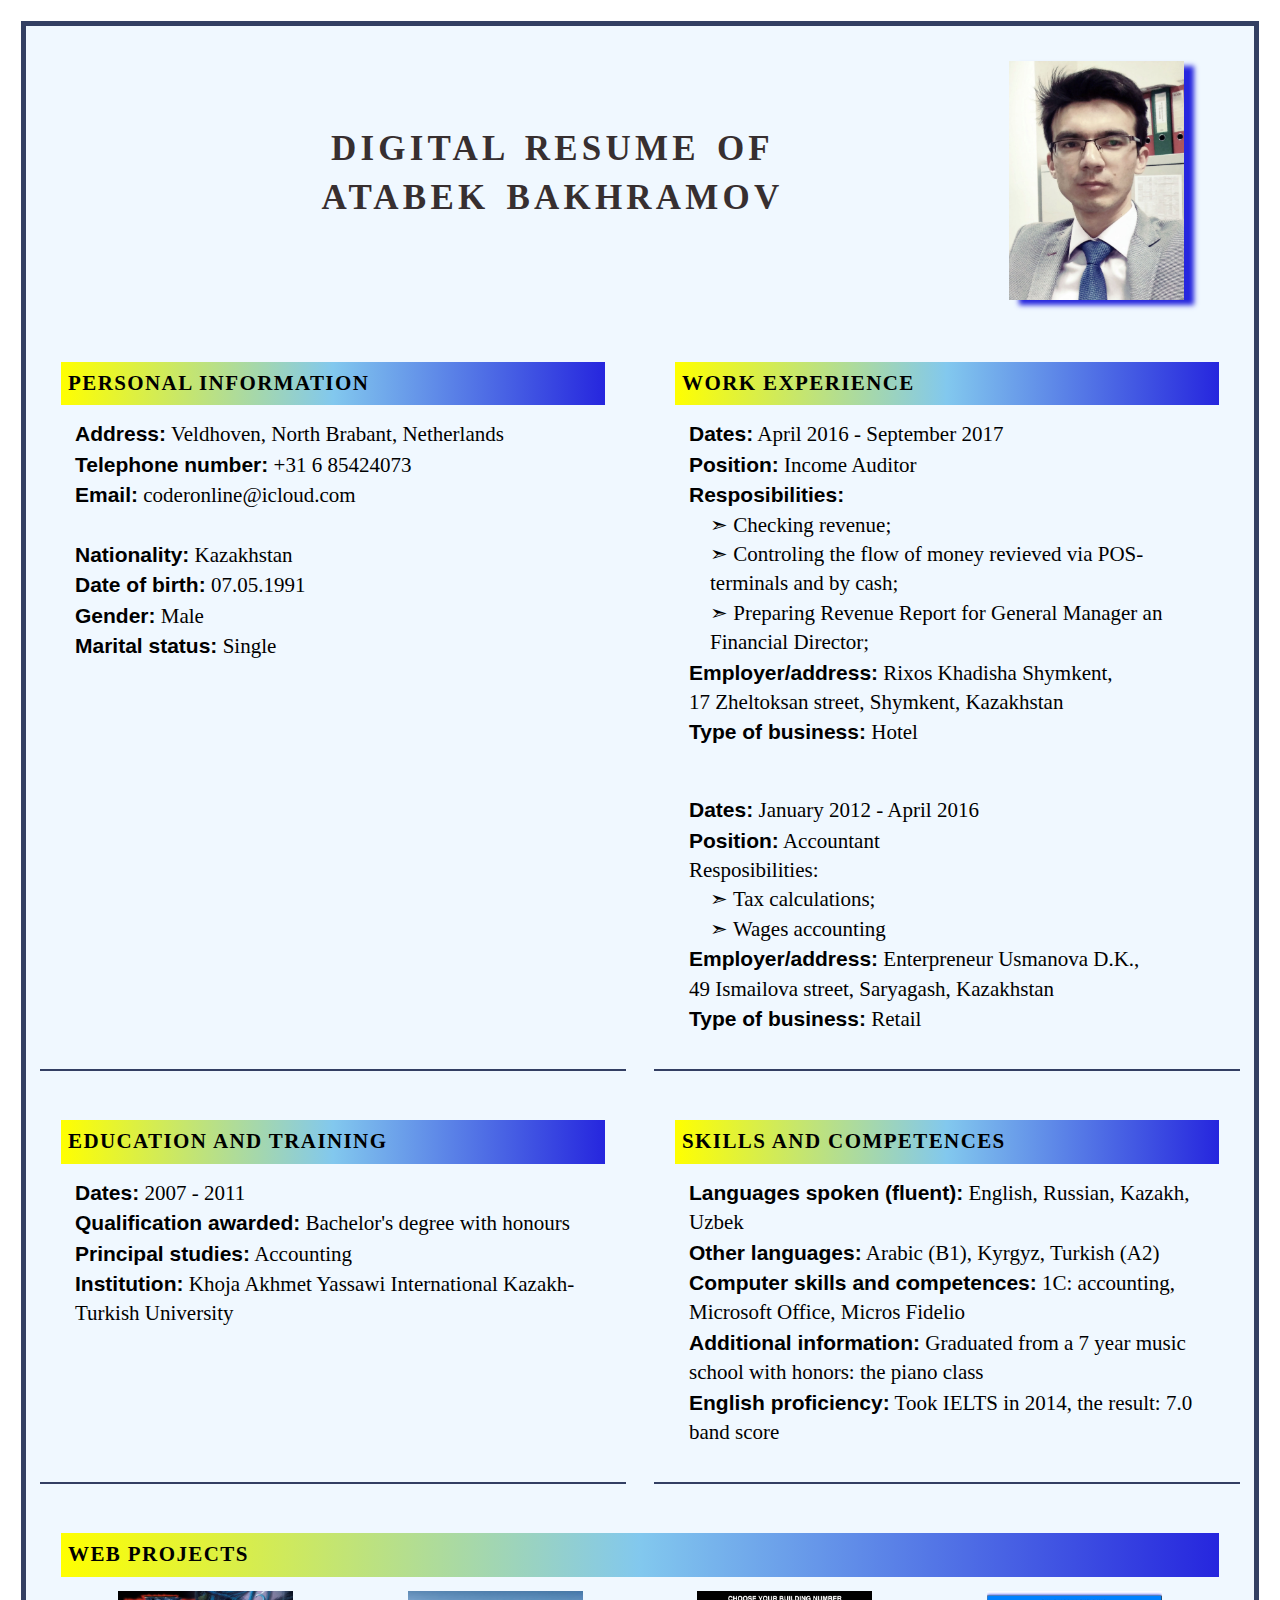
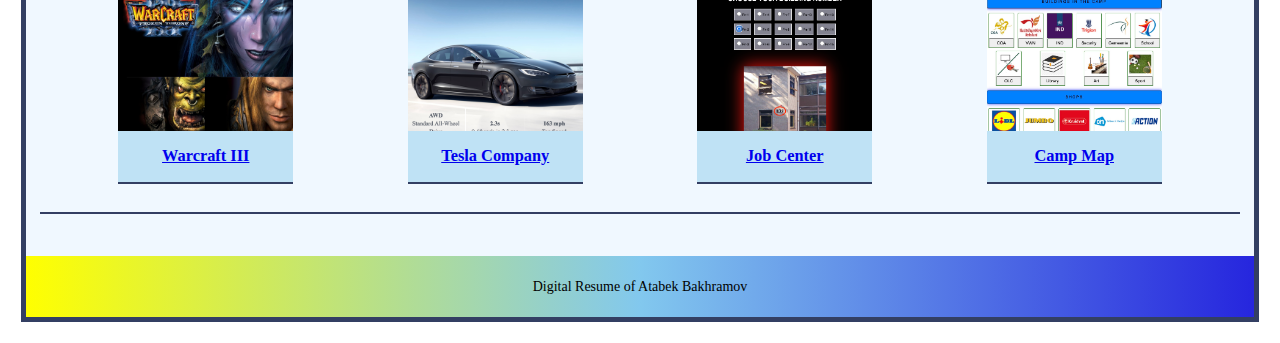
==== week1/digital-resume/index.html @ fd14e197 "renamed the names of folders and files following the naming conventions" ====
<!DOCTYPE html>
<html lang="en">
<head>
    <meta charset="UTF-8">
    <meta name="viewport" content="width=device-width, initial-scale=1.0">
    <link rel="stylesheet" href="./style.css">
    <title>Digital Resume</title>
</head>
<body>
    <!--The whole page is wrapped in a container-->
    <div class="main-container">

        <!--Header starts: includes a title and a picture-->
        <header>
            <div class="main-pic-container">
                <img src="./assets/profile_picture.png">
            </div>
            <h1>Digital Resume of<br>Atabek Bakhramov</h1>
        </header>
        <!--Header ends-->

        <!--Personal Info article starts-->
        <article class="personal-info">
            <h2 class="section-headers">Personal Information</h2>
            <ul class="article-list">
                <li><span class="value-details">Address:</span> Veldhoven, North Brabant, Netherlands</li>
                <li><span class="value-details">Telephone number:</span> +31 6 85424073</li>
                <li><span class="value-details">Email:</span> coderonline@icloud.com</li>
                <br>
                <li><span class="value-details">Nationality:</span> Kazakhstan</li>
                <li><span class="value-details">Date of birth:</span> 07.05.1991</li>
                <li><span class="value-details">Gender:</span> Male</li>
                <li><span class="value-details">Marital status:</span> Single</li>
            </ul>
        </article>
        <!--Personal Info article ends-->

        <!--Work Experience article starts-->
        <article class="work-experience">
            <h2 class="section-headers">Work Experience</h2>
            <!--The first part of Work Experience starts-->
            <ul class="article-list">
                <li><span class="value-details">Dates:</span> April 2016 - September 2017</li>
                <li><span class="value-details">Position:</span> Income Auditor</li>
                <!--A list item of "Responsibilities" includes sub-unordered list of items-->
                <li><span class="value-details">Resposibilities:</span>
                    <ul>
                        <li class="resposibilities">Checking revenue;</li>
                        <li class="resposibilities">Controling the flow of money revieved via POS-terminals and by cash;</li>
                        <li class="resposibilities">Preparing Revenue Report for General Manager an Financial Director;</li>
                    </ul>
                </li>
                <!--Sub-unordered list ends-->
                <li><span class="value-details">Employer/address:</span> Rixos Khadisha Shymkent, <span class="keep-together">17 Zheltoksan</span> street, Shymkent, Kazakhstan</li>
                <li><span class="value-details">Type of business:</span> Hotel</li>
            </ul>
            <!--The first part of Work Experience ends-->
            <br>
            <!--The second part of Work Experience starts-->
            <ul class="article-list">
                <li><span class="value-details">Dates:</span> January 2012 - April 2016</li>
                <li><span class="value-details">Position:</span> Accountant</li>
                <!--A list item of "Responsibilities" includes sub-unordered list of items-->
                <li class="value-details">Resposibilities: 
                    <ul>
                        <li class="resposibilities">Tax calculations;</li>
                        <li class="resposibilities">Wages accounting</li>
                    </ul>
                </span></li>
                <!--Sub-unordered list ends-->
                <li><span class="value-details">Employer/address:</span> Enterpreneur Usmanova D.K., <span class="keep-together">49 Ismailova</span> street, Saryagash, Kazakhstan</li>
                <li><span class="value-details">Type of business:</span> Retail</li>
            </ul>
            <!--The second part of Work Experience ends-->
        </article>
        <!--Work Experience article ends-->

        <!--Web projects article starts: contains one header and four div boxes. 
        Each of it includes a picture and a name linked to the website of the project-->
        <article class="web-projects">
            <h2 class="section-headers">Web Projects</h2>
            <div class="projects-container">
                <div class="project-box">
                    <div class="project-pic-container">
                        <img src="./assets/warcrarft.jpg">
                    </div>
                    <a href="https://codepen.io/camelCaseCoder/full/Poqjrjg" target="_blank"><h3 class="project-heading">Warcraft III</h3></a>
                </div>
                <div class="project-box">
                    <div class="project-pic-container">
                        <img src="./assets/tesla.png">
                    </div>
                    <a href="https://codepen.io/camelCaseCoder/full/eYJJqOp" target="_blank"><h3 class="project-heading">Tesla Company</h3></a>
                </div>
               <div class="project-box">
                    <div class="project-pic-container">
                        <img src="./assets/job_center.png">
                    </div>
                    <a href="https://codepen.io/code_tester/full/dyMXrqJ" target="_blank"><h3 class="project-heading">Job Center</h3></a>
                </div>
                <div class="project-box">
                    <div class="project-pic-container">
                        <img src="./assets/camp_map.jpg">
                    </div>
                    <a href="https://codepen.io/code_tester/full/wvGRxQR" target="_blank"><h3 class="project-heading">Camp Map</h3></a>
                </div>
            </div>
        </article>
        <!--Web projects article ends-->

        <!--Education article starts-->
        <article class="education">
            <h2 class="section-headers">Education and Training</h2>
            <ul class="article-list">
                <li><span class="value-details">Dates:</span> 2007 - 2011</li>
                <li><span class="value-details">Qualification awarded:</span> Bachelor's degree with honours</li>
                <li><span class="value-details">Principal studies:</span> Accounting</li>
                <li><span class="value-details">Institution:</span> Khoja Akhmet Yassawi International Kazakh-Turkish University</li>
            </ul>
        </article>
        <!--Education article ends-->

        <!--Skills article starts-->
        <article class="skills">
            <h2 class="section-headers">Skills and Competences</h2>
            <ul class="article-list">
                <li><span class="value-details">Languages spoken (fluent):</span> English, Russian, Kazakh, Uzbek</li>
                <li><span class="value-details">Other languages:</span> Arabic (B1), Kyrgyz, Turkish (A2)</li>
                <li><span class="value-details">Computer skills and competences:</span> <span class="keep-together">1C: accounting,</span> Microsoft Office, Micros Fidelio</li>
                <li><span class="value-details">Additional information:</span> Graduated from a 7 year music school with honors: the piano class</li>
                <li><span class="value-details">English proficiency:</span> Took IELTS in 2014, the result: 7.0 band score</li>
            </ul>
        </article>
        <!--Skills article ends-->

        <!--The footer starts-->
        <footer>
            <!--It is required to use a "p" tag among "ul, h1, h2, img" tags in the homework. I didn't know where I would use my p tag in the resume. So I am using it here :D-->
            <p>Digital Resume of Atabek Bakhramov</p>
        </footer>
        <!--The footer ends-->

    </div>
    <!--The container ends: Hooray!-->
</body>
</html>
---- week1/digital-resume/style.css ----
/* General rules for the web-page start */ 

* {
    margin: 0;
    padding: 0;
    box-sizing: border-box;
    line-height: 1.4; /* https://developer.mozilla.org/en-US/docs/Web/CSS/line-height shows 1.15 unit as "normal". Traversy Media in his videos uses 1.6. I prefer 1.4. */
}

:root {
    --border: rgb(51, 63, 99);
    --bg-color: linear-gradient(to right, rgb(255, 255, 0), rgb(130, 200, 238), rgb(38, 38, 222));
}

body {
    font-family: 'Times New Roman', Times, serif;
}

img {
    max-width: 100%;
}

/* General rules for the web-page end */ 

/* The layout of the web-page start */

.main-container {
    display: grid;
    margin: 1.5rem;
    background-color: rgb(240, 248, 255);
    border: 5px solid var(--border);
    grid-template-columns: repeat(5, 1fr);
    grid-template-areas: 
        "header header header header header"
        "personal-info personal-info work-experience work-experience web-projects"
        "education education skills skills ."
        "footer footer footer footer footer";
}

header {
    grid-area: header;
    min-height: 21.5rem;
}

.personal-info {
    grid-area: personal-info;
}

.work-experience {
    grid-area: work-experience;
}

.education {
    grid-area: education;
}

.web-projects {
    grid-area: web-projects;
}

.skills {
    grid-area: skills;
}

footer {
    grid-area: footer;
}

/* The layout of the web-page end */

/* Header's elements start */

.main-pic-container {
    float: right;
    width: 12.5rem;
    position: relative;
    top: 2.5rem;
    right: 5rem;
}

.main-pic-container img {
    box-shadow: 10px 5px 5px rgb(38, 38, 222);
}

header h1 {
    font-size: 2.5rem;
    position: relative;
    top: 7rem;
    text-align: center;
    text-transform: uppercase;
    letter-spacing: 0.3rem;
    word-spacing: 0.3rem;
    color: rgb(55, 47, 48);
    /* -webkit-text-stroke: 0.1rem rgb(194, 233, 51); */
}

/* Header's elements end */

/* Article's rules start */

article {
    margin: 1rem;
    padding: 1.5rem;
    border-bottom: 0.2rem solid var(--border);
}

article .section-headers {
    padding: 0.5rem;
    background-image: var(--bg-color);
    letter-spacing: 0.1rem;
    text-transform: uppercase;
}

ul.article-list {
    list-style: none;
    list-style-position: inside;
    padding: 1rem;
    font-size: 1.5rem;
}

span.value-details {
    font-weight: bold;
    font-family: 'Lucida Sans', Arial, sans-serif;
}

li.resposibilities {
    list-style: none;
    padding-left: 1.5rem;
}

li.resposibilities::before { 
    content: "➣ "; 
}

span.keep-together {
    white-space: nowrap;
}

/* Article's rules end */

/* Rules for the Web projects section start */

.projects-container {
    display: flex;
    flex-direction: column;
    align-items: center;
    margin-top: 0.5rem;
}

.project-box {
    margin: 0.5rem;
    width: 12.5rem;
    background-color: rgb(191, 226, 245);
    border-bottom: 2px solid var(--border);
}

.project-pic-container {
    height: 10rem;
    overflow: hidden;
}

h3.project-heading {
    padding: 1rem;
    text-align: center;
}

.project-box a:hover {
    color: red;
}

/* Rules for the Web projects section end */

/* Selectors for the Footer start */

footer {
    margin-top: 2rem;
    background-image: var(--bg-color);

}

footer p {
    font-size: 1rem;
    padding: 1.5rem;
    text-align: center;
}

/* Selectors for the Footer end */

/* All Media Queries */

@media only screen and (max-width: 1420px) {
    html {
        font-size: 14px;
    }

    .main-container {
        grid-template-columns: repeat(2, 1fr);
        grid-template-areas: 
            "header header"
            "personal-info work-experience"
            "education skills"
            "web-projects web-projects"
            "footer footer";
    }

    .projects-container {
        flex-direction: row;
        align-items: initial;
        justify-content: space-around;
    }
}

@media only screen and (max-width: 990px) {
    html {
        font-size: 10px;
    }

    .main-container {
        grid-template-columns: repeat(1, 1fr);
        grid-template-areas: 
            "header"
            "personal-info"
            "work-experience"
            "education"
            "skills"
            "web-projects"
            "footer";
    }

    .projects-container {
        flex-wrap: wrap;
    }
}

@media only screen and (max-width: 600px) {
    header {
        min-height: 13rem;
    }

    .main-pic-container {
        width: 10rem;
        top: 1.5rem;
        right: 2.5rem;
        margin-left: 1.5rem;
    }

    header h1 {
        font-size: 2rem;
        top: 4.5rem;
        letter-spacing: initial;
        word-spacing: initial;
    }
}

@media only screen and (max-width: 420px) {
    .main-pic-container {
        top: 1rem;
        right: 1rem;
    }

    header h1 {
        margin: 0.8rem;
        font-size: 1.5rem;
    }

    .main-pic-container img {
        box-shadow: initial;
    }
}

/* Finished! Hooray! :) */
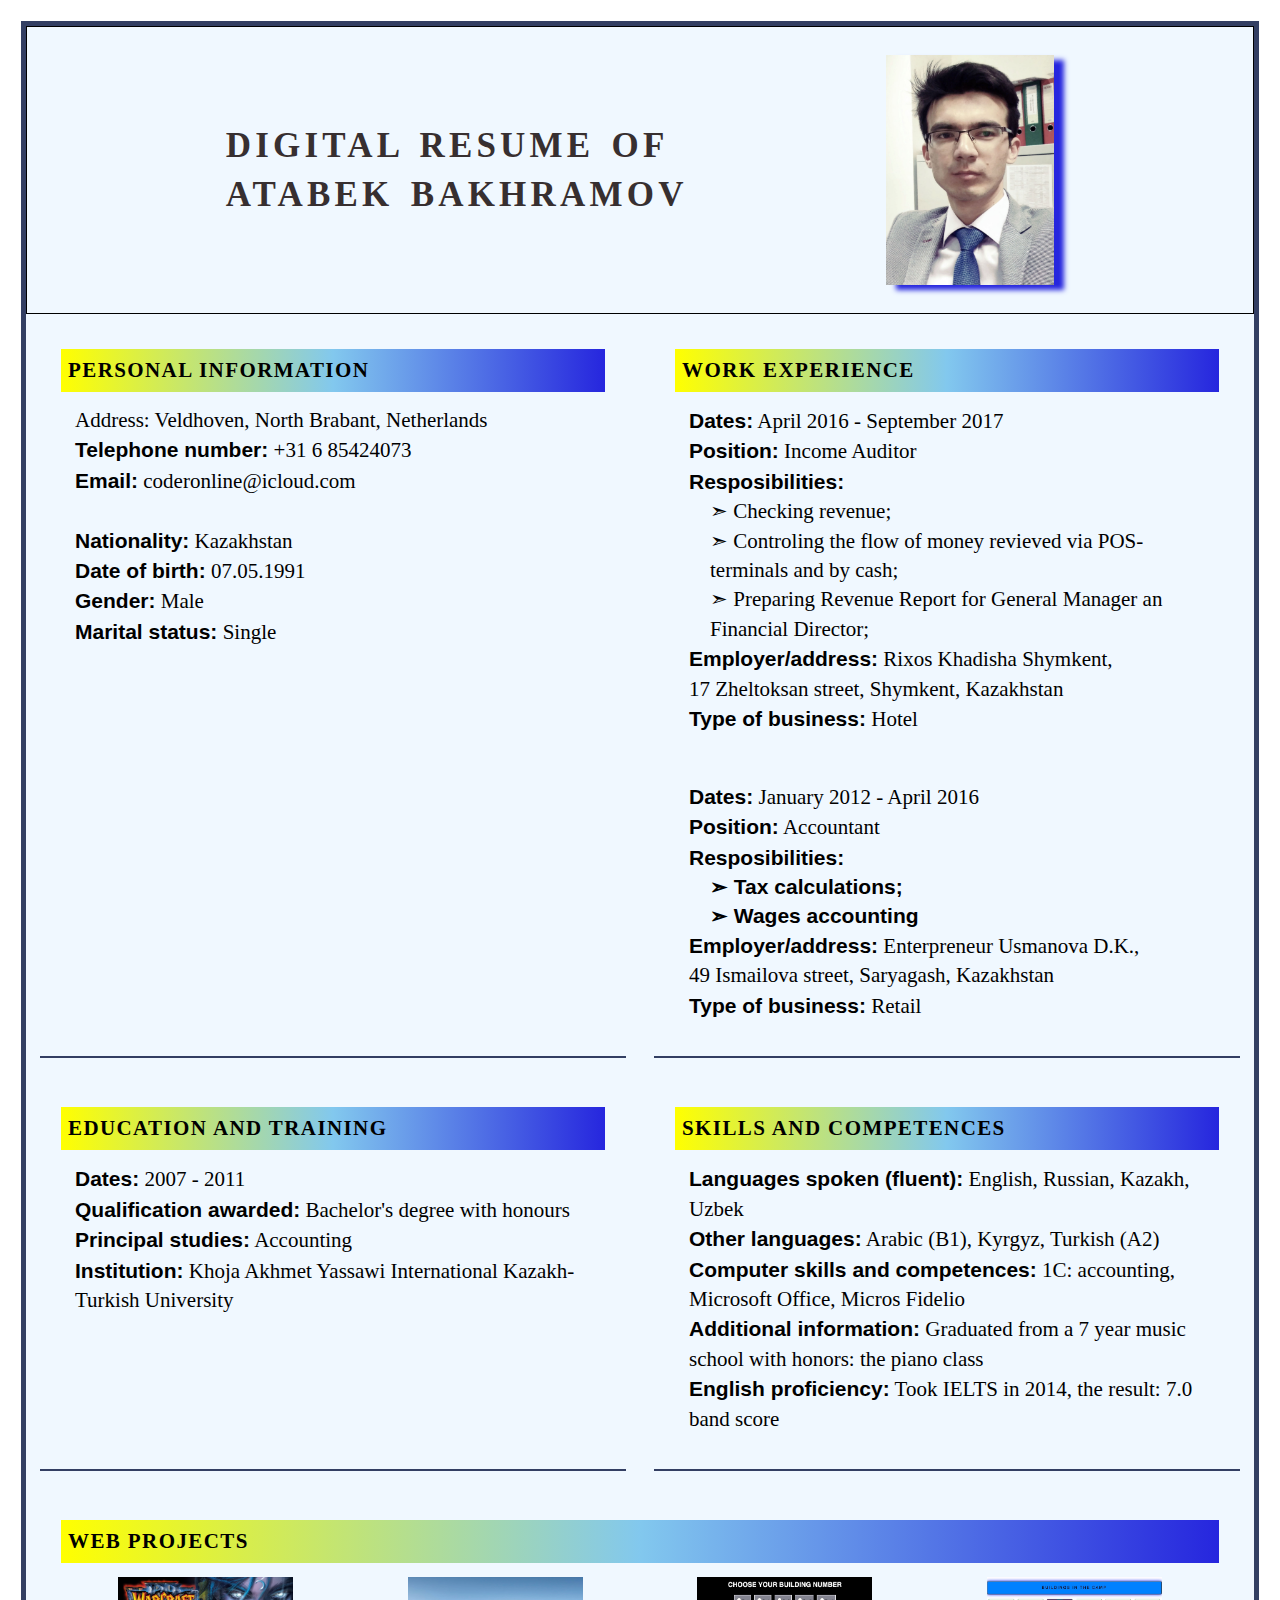
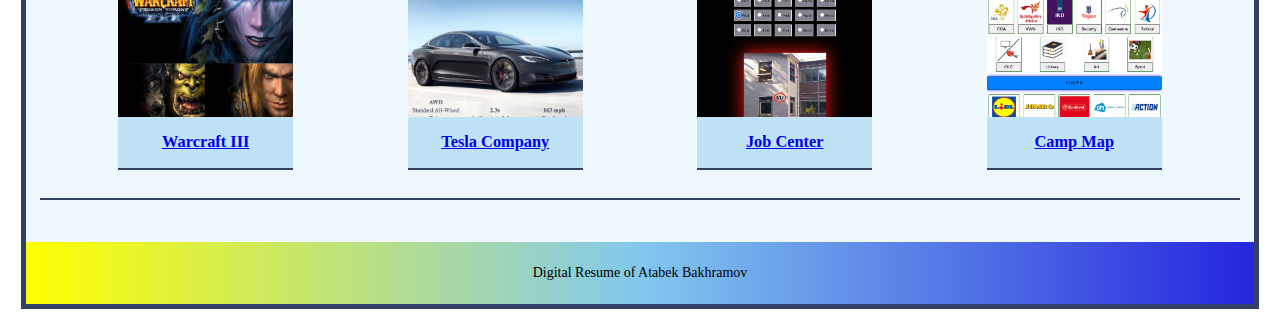
==== commit d9b2c626: "1) relative properties were replaced with flex-box; 2) long-hands like margin-left or padding-top we" ====
--- a/week1/digital-resume/index.html
+++ b/week1/digital-resume/index.html
@@ -11,65 +11,63 @@
     <div class="main-container">
 
         <!--Header starts: includes a title and a picture-->
-        <header>
-            <div class="main-pic-container">
-                <img src="./assets/profile_picture.png">
-            </div>
-            <h1>Digital Resume of<br>Atabek Bakhramov</h1>
+        <header class="header">
+            <h1 class="header__title">Digital Resume of<br>Atabek Bakhramov</h1>
+            <img class="header__photo" src="./assets/profile_picture.png">
         </header>
         <!--Header ends-->
 
         <!--Personal Info article starts-->
-        <article class="personal-info">
-            <h2 class="section-headers">Personal Information</h2>
-            <ul class="article-list">
-                <li><span class="value-details">Address:</span> Veldhoven, North Brabant, Netherlands</li>
-                <li><span class="value-details">Telephone number:</span> +31 6 85424073</li>
-                <li><span class="value-details">Email:</span> coderonline@icloud.com</li>
+        <article class="article personal-info">
+            <h2 class="article__header">Personal Information</h2>
+            <ul class="article__information-list">
+                <li><span class="information-information-list__list-item">Address:</span> Veldhoven, North Brabant, Netherlands</li>
+                <li><span class="information-list__list-item">Telephone number:</span> +31 6 85424073</li>
+                <li><span class="information-list__list-item">Email:</span> coderonline@icloud.com</li>
                 <br>
-                <li><span class="value-details">Nationality:</span> Kazakhstan</li>
-                <li><span class="value-details">Date of birth:</span> 07.05.1991</li>
-                <li><span class="value-details">Gender:</span> Male</li>
-                <li><span class="value-details">Marital status:</span> Single</li>
+                <li><span class="information-list__list-item">Nationality:</span> Kazakhstan</li>
+                <li><span class="information-list__list-item">Date of birth:</span> 07.05.1991</li>
+                <li><span class="information-list__list-item">Gender:</span> Male</li>
+                <li><span class="information-list__list-item">Marital status:</span> Single</li>
             </ul>
         </article>
         <!--Personal Info article ends-->
 
         <!--Work Experience article starts-->
-        <article class="work-experience">
-            <h2 class="section-headers">Work Experience</h2>
+        <article class="article work-experience">
+            <h2 class="article__header">Work Experience</h2>
             <!--The first part of Work Experience starts-->
-            <ul class="article-list">
-                <li><span class="value-details">Dates:</span> April 2016 - September 2017</li>
-                <li><span class="value-details">Position:</span> Income Auditor</li>
+            <ul class="article__information-list">
+                <li><span class="information-list__list-item">Dates:</span> April 2016 - September 2017</li>
+                <li><span class="information-list__list-item">Position:</span> Income Auditor</li>
                 <!--A list item of "Responsibilities" includes sub-unordered list of items-->
-                <li><span class="value-details">Resposibilities:</span>
+                <li><span class="information-list__list-item">Resposibilities:</span>
                     <ul>
-                        <li class="resposibilities">Checking revenue;</li>
-                        <li class="resposibilities">Controling the flow of money revieved via POS-terminals and by cash;</li>
-                        <li class="resposibilities">Preparing Revenue Report for General Manager an Financial Director;</li>
+                        <li class="list-item__sub-list-item">Checking revenue;</li>
+                        <li class="list-item__sub-list-item">Controling the flow of money revieved via POS-terminals and by cash;</li>
+                        <li class="list-item__sub-list-item">Preparing Revenue Report for General Manager an Financial Director;</li>
                     </ul>
                 </li>
                 <!--Sub-unordered list ends-->
-                <li><span class="value-details">Employer/address:</span> Rixos Khadisha Shymkent, <span class="keep-together">17 Zheltoksan</span> street, Shymkent, Kazakhstan</li>
-                <li><span class="value-details">Type of business:</span> Hotel</li>
+                <li><span class="information-list__list-item">Employer/address:</span> Rixos Khadisha Shymkent, <span class="list-item--binded-words">17 Zheltoksan</span> street, Shymkent, Kazakhstan</li>
+                <li><span class="information-list__list-item">Type of business:</span> Hotel</li>
             </ul>
             <!--The first part of Work Experience ends-->
             <br>
             <!--The second part of Work Experience starts-->
-            <ul class="article-list">
-                <li><span class="value-details">Dates:</span> January 2012 - April 2016</li>
-                <li><span class="value-details">Position:</span> Accountant</li>
+            <ul class="article__information-list">
+                <li><span class="information-list__list-item">Dates:</span> January 2012 - April 2016</li>
+                <li><span class="information-list__list-item">Position:</span> Accountant</li>
                 <!--A list item of "Responsibilities" includes sub-unordered list of items-->
-                <li class="value-details">Resposibilities: 
+                <li class="information-list__list-item">Resposibilities: 
                     <ul>
-                        <li class="resposibilities">Tax calculations;</li>
-                        <li class="resposibilities">Wages accounting</li>
+                        <li class="list-item__sub-list-item">Tax calculations;</li>
+                        <li class="list-item__sub-list-item">Wages accounting</li>
                     </ul>
                 </span></li>
                 <!--Sub-unordered list ends-->
-                <li><span class="value-details">Employer/address:</span> Enterpreneur Usmanova D.K., <span class="keep-together">49 Ismailova</span> street, Saryagash, Kazakhstan</li>
-                <li><span class="value-details">Type of business:</span> Retail</li>
+                <li><span class="information-list__list-item">Employer/address:</span> Enterpreneur Usmanova D.K., <span class="list-item--binded-words">49 Ismailova</span> street, Saryagash, Kazakhstan</li>
+                <li><span class="information-list__list-item">Type of business:</span> Retail</li>
             </ul>
             <!--The second part of Work Experience ends-->
         </article>
@@ -77,58 +75,58 @@
 
         <!--Web projects article starts: contains one header and four div boxes. 
         Each of it includes a picture and a name linked to the website of the project-->
-        <article class="web-projects">
-            <h2 class="section-headers">Web Projects</h2>
-            <div class="projects-container">
-                <div class="project-box">
-                    <div class="project-pic-container">
-                        <img src="./assets/warcrarft.jpg">
+        <article class="article web-projects">
+            <h2 class="article__header">Web Projects</h2>
+            <div class="article__projects-container">
+                <div class="projects-container__one-project-container">
+                    <div>
+                        <img class="one-project-container__project-picture" src="./assets/warcrarft.jpg">
                     </div>
-                    <a href="https://codepen.io/camelCaseCoder/full/Poqjrjg" target="_blank"><h3 class="project-heading">Warcraft III</h3></a>
+                    <a href="https://codepen.io/camelCaseCoder/full/Poqjrjg" target="_blank"><h3 class="one-project-container__project-header">Warcraft III</h3></a>
                 </div>
-                <div class="project-box">
-                    <div class="project-pic-container">
-                        <img src="./assets/tesla.png">
+                <div class="projects-container__one-project-container">
+                    <div>
+                        <img class="one-project-container__project-picture" src="./assets/tesla.png">
                     </div>
-                    <a href="https://codepen.io/camelCaseCoder/full/eYJJqOp" target="_blank"><h3 class="project-heading">Tesla Company</h3></a>
+                    <a href="https://codepen.io/camelCaseCoder/full/eYJJqOp" target="_blank"><h3 class="one-project-container__project-header">Tesla Company</h3></a>
                 </div>
-               <div class="project-box">
-                    <div class="project-pic-container">
-                        <img src="./assets/job_center.png">
+               <div class="projects-container__one-project-container">
+                    <div>
+                        <img class="one-project-container__project-picture" src="./assets/job_center.png">
                     </div>
-                    <a href="https://codepen.io/code_tester/full/dyMXrqJ" target="_blank"><h3 class="project-heading">Job Center</h3></a>
+                    <a href="https://codepen.io/code_tester/full/dyMXrqJ" target="_blank"><h3 class="one-project-container__project-header">Job Center</h3></a>
                 </div>
-                <div class="project-box">
-                    <div class="project-pic-container">
-                        <img src="./assets/camp_map.jpg">
+                <div class="projects-container__one-project-container">
+                    <div>
+                        <img class="one-project-container__project-picture" src="./assets/camp_map.jpg">
                     </div>
-                    <a href="https://codepen.io/code_tester/full/wvGRxQR" target="_blank"><h3 class="project-heading">Camp Map</h3></a>
+                    <a href="https://codepen.io/code_tester/full/wvGRxQR" target="_blank"><h3 class="one-project-container__project-header">Camp Map</h3></a>
                 </div>
             </div>
         </article>
         <!--Web projects article ends-->
 
         <!--Education article starts-->
-        <article class="education">
-            <h2 class="section-headers">Education and Training</h2>
-            <ul class="article-list">
-                <li><span class="value-details">Dates:</span> 2007 - 2011</li>
-                <li><span class="value-details">Qualification awarded:</span> Bachelor's degree with honours</li>
-                <li><span class="value-details">Principal studies:</span> Accounting</li>
-                <li><span class="value-details">Institution:</span> Khoja Akhmet Yassawi International Kazakh-Turkish University</li>
+        <article class="article education">
+            <h2 class="article__header">Education and Training</h2>
+            <ul class="article__information-list">
+                <li><span class="information-list__list-item">Dates:</span> 2007 - 2011</li>
+                <li><span class="information-list__list-item">Qualification awarded:</span> Bachelor's degree with honours</li>
+                <li><span class="information-list__list-item">Principal studies:</span> Accounting</li>
+                <li><span class="information-list__list-item">Institution:</span> Khoja Akhmet Yassawi International Kazakh-Turkish University</li>
             </ul>
         </article>
         <!--Education article ends-->
 
         <!--Skills article starts-->
-        <article class="skills">
-            <h2 class="section-headers">Skills and Competences</h2>
-            <ul class="article-list">
-                <li><span class="value-details">Languages spoken (fluent):</span> English, Russian, Kazakh, Uzbek</li>
-                <li><span class="value-details">Other languages:</span> Arabic (B1), Kyrgyz, Turkish (A2)</li>
-                <li><span class="value-details">Computer skills and competences:</span> <span class="keep-together">1C: accounting,</span> Microsoft Office, Micros Fidelio</li>
-                <li><span class="value-details">Additional information:</span> Graduated from a 7 year music school with honors: the piano class</li>
-                <li><span class="value-details">English proficiency:</span> Took IELTS in 2014, the result: 7.0 band score</li>
+        <article class="article skills">
+            <h2 class="article__header">Skills and Competences</h2>
+            <ul class="article__information-list">
+                <li><span class="information-list__list-item">Languages spoken (fluent):</span> English, Russian, Kazakh, Uzbek</li>
+                <li><span class="information-list__list-item">Other languages:</span> Arabic (B1), Kyrgyz, Turkish (A2)</li>
+                <li><span class="information-list__list-item">Computer skills and competences:</span> <span class="list-item--binded-words">1C: accounting,</span> Microsoft Office, Micros Fidelio</li>
+                <li><span class="information-list__list-item">Additional information:</span> Graduated from a 7 year music school with honors: the piano class</li>
+                <li><span class="information-list__list-item">English proficiency:</span> Took IELTS in 2014, the result: 7.0 band score</li>
             </ul>
         </article>
         <!--Skills article ends-->
--- a/week1/digital-resume/style.css
+++ b/week1/digital-resume/style.css
@@ -14,10 +14,6 @@
 
 body {
     font-family: 'Times New Roman', Times, serif;
-}
-
-img {
-    max-width: 100%;
 }
 
 /* General rules for the web-page end */ 
@@ -37,9 +33,11 @@
         "footer footer footer footer footer";
 }
 
-header {
+.header {
     grid-area: header;
-    min-height: 21.5rem;
+    border: 1px solid black;
+    display: flex;
+    justify-content: space-evenly;
 }
 
 .personal-info {
@@ -70,69 +68,60 @@
 
 /* Header's elements start */
 
-.main-pic-container {
-    float: right;
-    width: 12.5rem;
-    position: relative;
-    top: 2.5rem;
-    right: 5rem;
-}
-
-.main-pic-container img {
-    box-shadow: 10px 5px 5px rgb(38, 38, 222);
-}
-
-header h1 {
+.header__title {
+    align-self: center;
     font-size: 2.5rem;
-    position: relative;
-    top: 7rem;
-    text-align: center;
     text-transform: uppercase;
     letter-spacing: 0.3rem;
     word-spacing: 0.3rem;
     color: rgb(55, 47, 48);
-    /* -webkit-text-stroke: 0.1rem rgb(194, 233, 51); */
+}
+
+.header__photo {
+    margin: 2rem 0;
+    width: 12rem;
+    box-shadow: 10px 5px 5px rgb(38, 38, 222);
 }
 
 /* Header's elements end */
 
 /* Article's rules start */
 
-article {
+.article {
     margin: 1rem;
     padding: 1.5rem;
     border-bottom: 0.2rem solid var(--border);
 }
 
-article .section-headers {
+.article__header {
     padding: 0.5rem;
     background-image: var(--bg-color);
     letter-spacing: 0.1rem;
     text-transform: uppercase;
 }
 
-ul.article-list {
+.article__information-list {
     list-style: none;
     list-style-position: inside;
     padding: 1rem;
     font-size: 1.5rem;
 }
 
-span.value-details {
+.information-list__list-item {
     font-weight: bold;
     font-family: 'Lucida Sans', Arial, sans-serif;
 }
 
-li.resposibilities {
+.list-item__sub-list-item {
     list-style: none;
-    padding-left: 1.5rem;
-}
-
-li.resposibilities::before { 
+    padding: 0 0 0 1.5rem;
+}
+
+.list-item__sub-list-item::before { 
     content: "➣ "; 
 }
 
-span.keep-together {
+.list-item--binded-words {
     white-space: nowrap;
 }
 
@@ -140,31 +129,35 @@
 
 /* Rules for the Web projects section start */
 
-.projects-container {
+.article__projects-container {
     display: flex;
     flex-direction: column;
     align-items: center;
-    margin-top: 0.5rem;
-}
-
-.project-box {
+    margin: 0.5rem 0 0 0;
+}
+
+.projects-container__one-project-container {
     margin: 0.5rem;
     width: 12.5rem;
     background-color: rgb(191, 226, 245);
     border-bottom: 2px solid var(--border);
 }
 
-.project-pic-container {
+.projects-container__one-project-container div { /* The only place where I used more specific css selector. I didn't think that this div deserved a class name */
     height: 10rem;
     overflow: hidden;
 }
 
-h3.project-heading {
+.one-project-container__project-picture {
+    max-width: 100%;
+}
+
+.one-project-container__project-header {
     padding: 1rem;
     text-align: center;
 }
 
-.project-box a:hover {
+.projects-container__one-project-container a:hover {
     color: red;
 }
 
@@ -173,7 +166,7 @@
 /* Selectors for the Footer start */
 
 footer {
-    margin-top: 2rem;
+    margin: 2rem 0 0 0;
     background-image: var(--bg-color);
 
 }
@@ -189,6 +182,7 @@
 /* All Media Queries */
 
 @media only screen and (max-width: 1420px) {
+
     html {
         font-size: 14px;
     }
@@ -203,7 +197,7 @@
             "footer footer";
     }
 
-    .projects-container {
+    .article__projects-container {
         flex-direction: row;
         align-items: initial;
         justify-content: space-around;
@@ -211,6 +205,7 @@
 }
 
 @media only screen and (max-width: 990px) {
+    
     html {
         font-size: 10px;
     }
@@ -227,43 +222,23 @@
             "footer";
     }
 
-    .projects-container {
+    .article__projects-container {
         flex-wrap: wrap;
     }
 }
 
 @media only screen and (max-width: 600px) {
-    header {
-        min-height: 13rem;
-    }
-
-    .main-pic-container {
-        width: 10rem;
-        top: 1.5rem;
-        right: 2.5rem;
-        margin-left: 1.5rem;
-    }
-
-    header h1 {
+
+    .header__title {
+        margin: 0 1rem;
         font-size: 2rem;
-        top: 4.5rem;
         letter-spacing: initial;
         word-spacing: initial;
     }
-}
-
-@media only screen and (max-width: 420px) {
-    .main-pic-container {
-        top: 1rem;
-        right: 1rem;
-    }
-
-    header h1 {
-        margin: 0.8rem;
-        font-size: 1.5rem;
-    }
-
-    .main-pic-container img {
+
+    .header__photo {
+        width: 10rem;
+        margin: 1rem 1rem 1rem 0;
         box-shadow: initial;
     }
 }
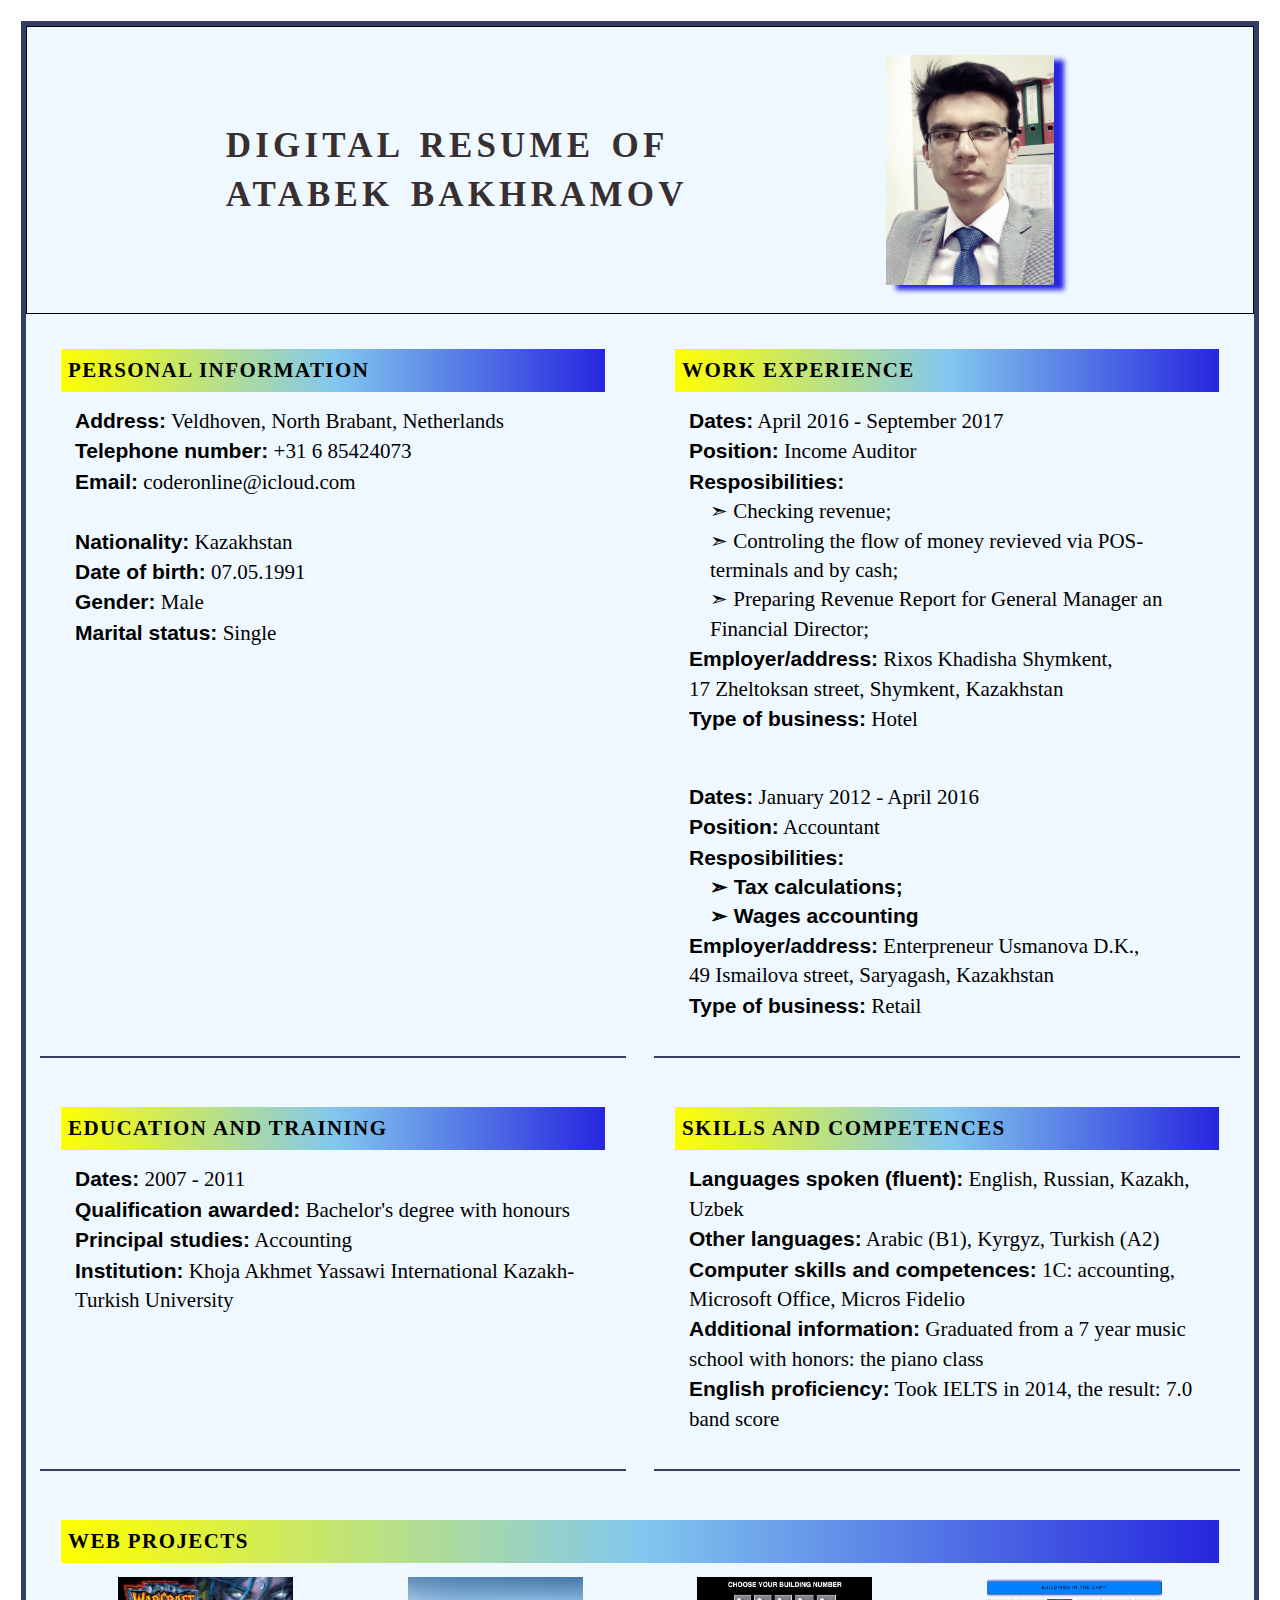
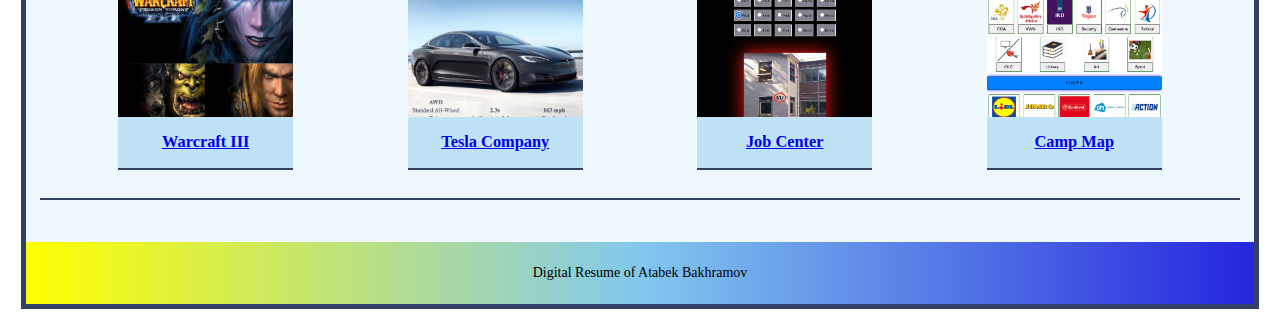
==== commit 3fa4d85c: "corrected the class attribute of a list item" ====
--- a/week1/digital-resume/index.html
+++ b/week1/digital-resume/index.html
@@ -21,7 +21,7 @@
         <article class="article personal-info">
             <h2 class="article__header">Personal Information</h2>
             <ul class="article__information-list">
-                <li><span class="information-information-list__list-item">Address:</span> Veldhoven, North Brabant, Netherlands</li>
+                <li><span class="information-list__list-item">Address:</span> Veldhoven, North Brabant, Netherlands</li>
                 <li><span class="information-list__list-item">Telephone number:</span> +31 6 85424073</li>
                 <li><span class="information-list__list-item">Email:</span> coderonline@icloud.com</li>
                 <br>
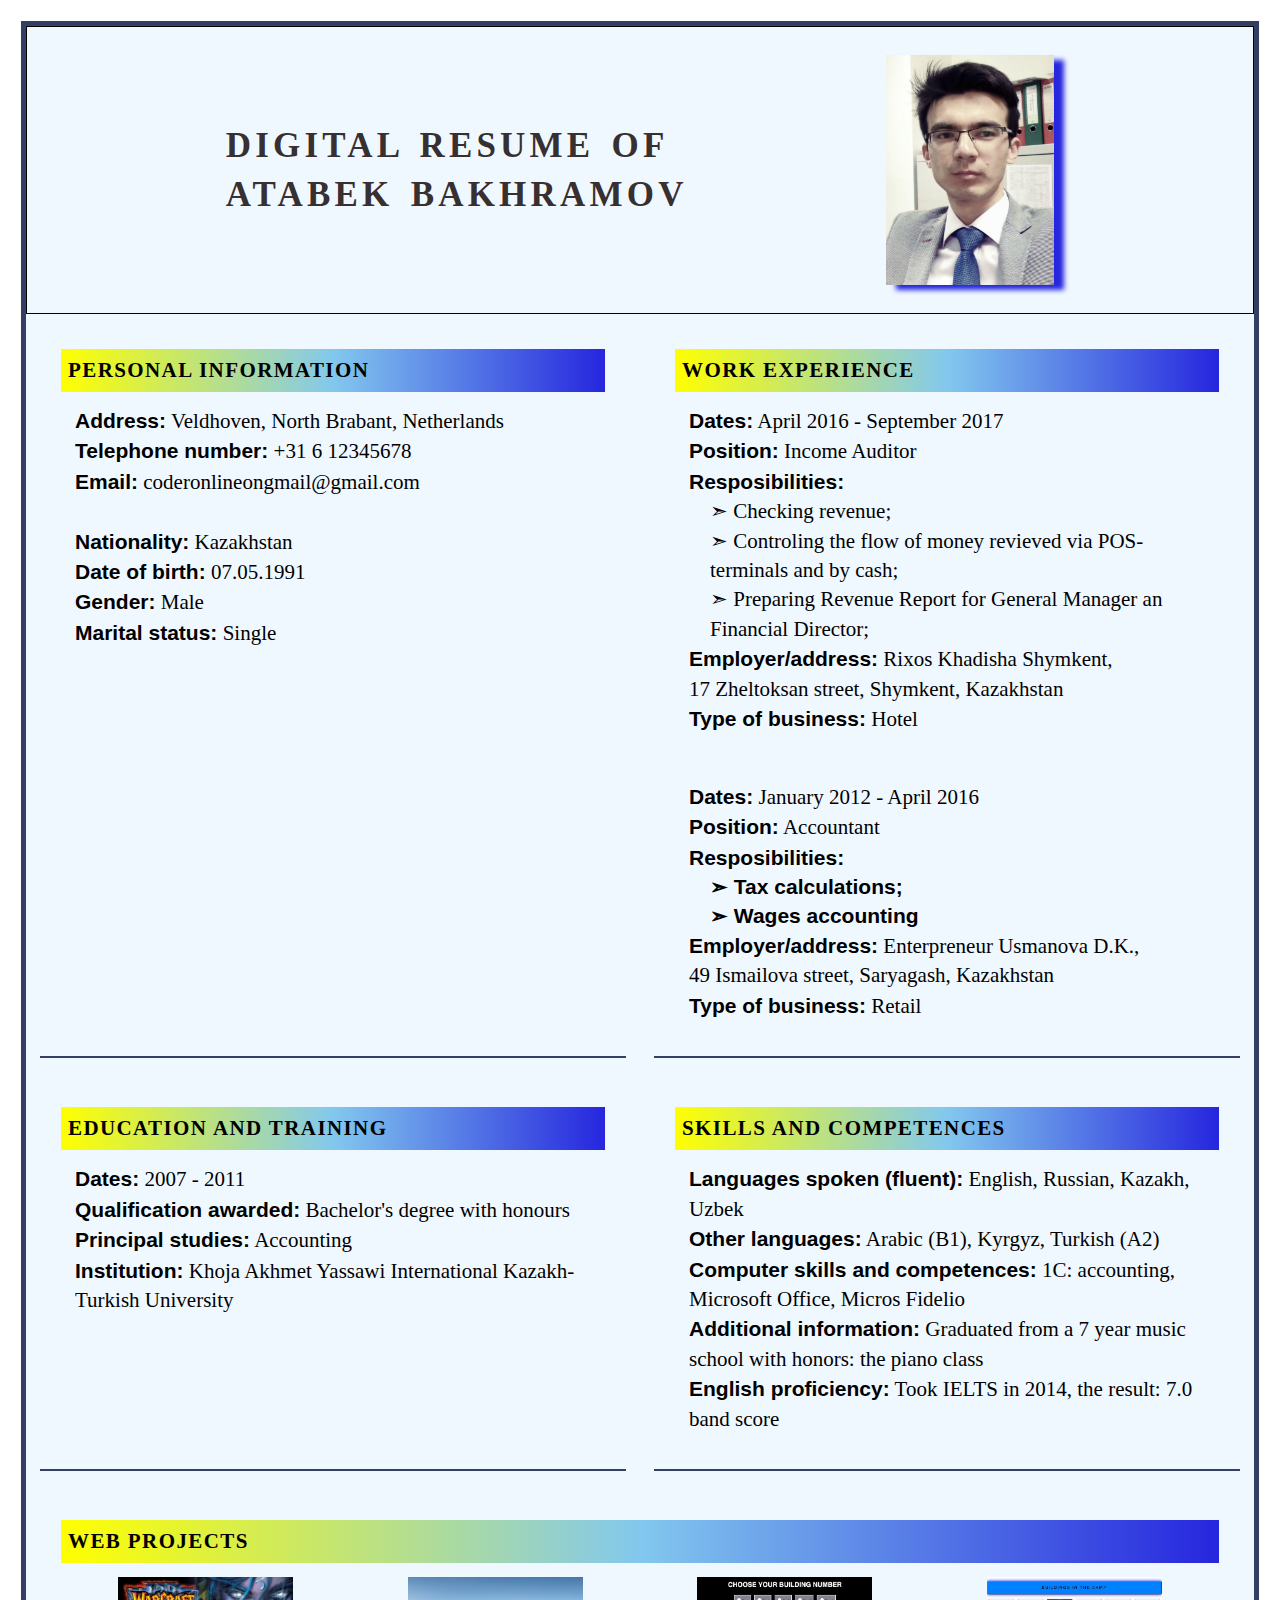
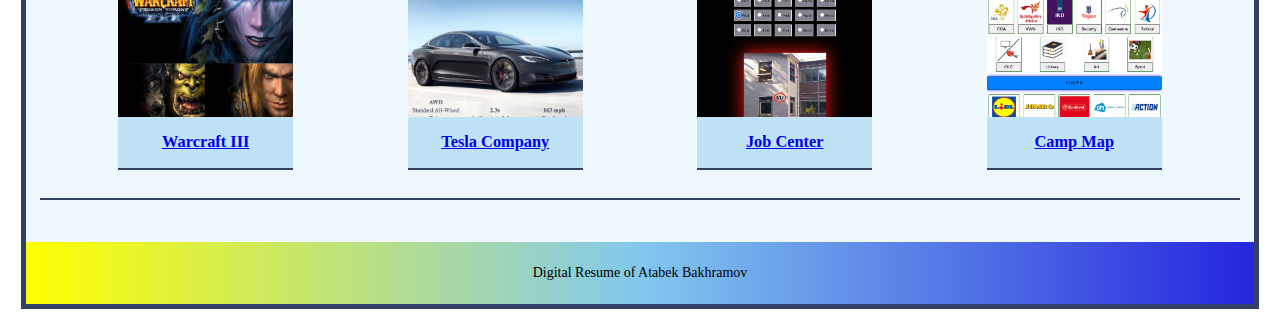
==== commit 9a902e7f: "Update index.html" ====
--- a/week1/digital-resume/index.html
+++ b/week1/digital-resume/index.html
@@ -22,8 +22,8 @@
             <h2 class="article__header">Personal Information</h2>
             <ul class="article__information-list">
                 <li><span class="information-list__list-item">Address:</span> Veldhoven, North Brabant, Netherlands</li>
-                <li><span class="information-list__list-item">Telephone number:</span> +31 6 85424073</li>
-                <li><span class="information-list__list-item">Email:</span> coderonline@icloud.com</li>
+                <li><span class="information-list__list-item">Telephone number:</span> +31 6 12345678</li>
+                <li><span class="information-list__list-item">Email:</span> coderonlineongmail@gmail.com</li>
                 <br>
                 <li><span class="information-list__list-item">Nationality:</span> Kazakhstan</li>
                 <li><span class="information-list__list-item">Date of birth:</span> 07.05.1991</li>
@@ -132,9 +132,9 @@
         <!--Skills article ends-->
 
         <!--The footer starts-->
-        <footer>
+        <footer class="footer">
             <!--It is required to use a "p" tag among "ul, h1, h2, img" tags in the homework. I didn't know where I would use my p tag in the resume. So I am using it here :D-->
-            <p>Digital Resume of Atabek Bakhramov</p>
+            <p class="footer__description">Digital Resume of Atabek Bakhramov</p>
         </footer>
         <!--The footer ends-->
 
--- a/week1/digital-resume/style.css
+++ b/week1/digital-resume/style.css
@@ -165,13 +165,13 @@
 
 /* Selectors for the Footer start */
 
-footer {
+.footer {
     margin: 2rem 0 0 0;
     background-image: var(--bg-color);
 
 }
 
-footer p {
+.footer__description {
     font-size: 1rem;
     padding: 1.5rem;
     text-align: center;
